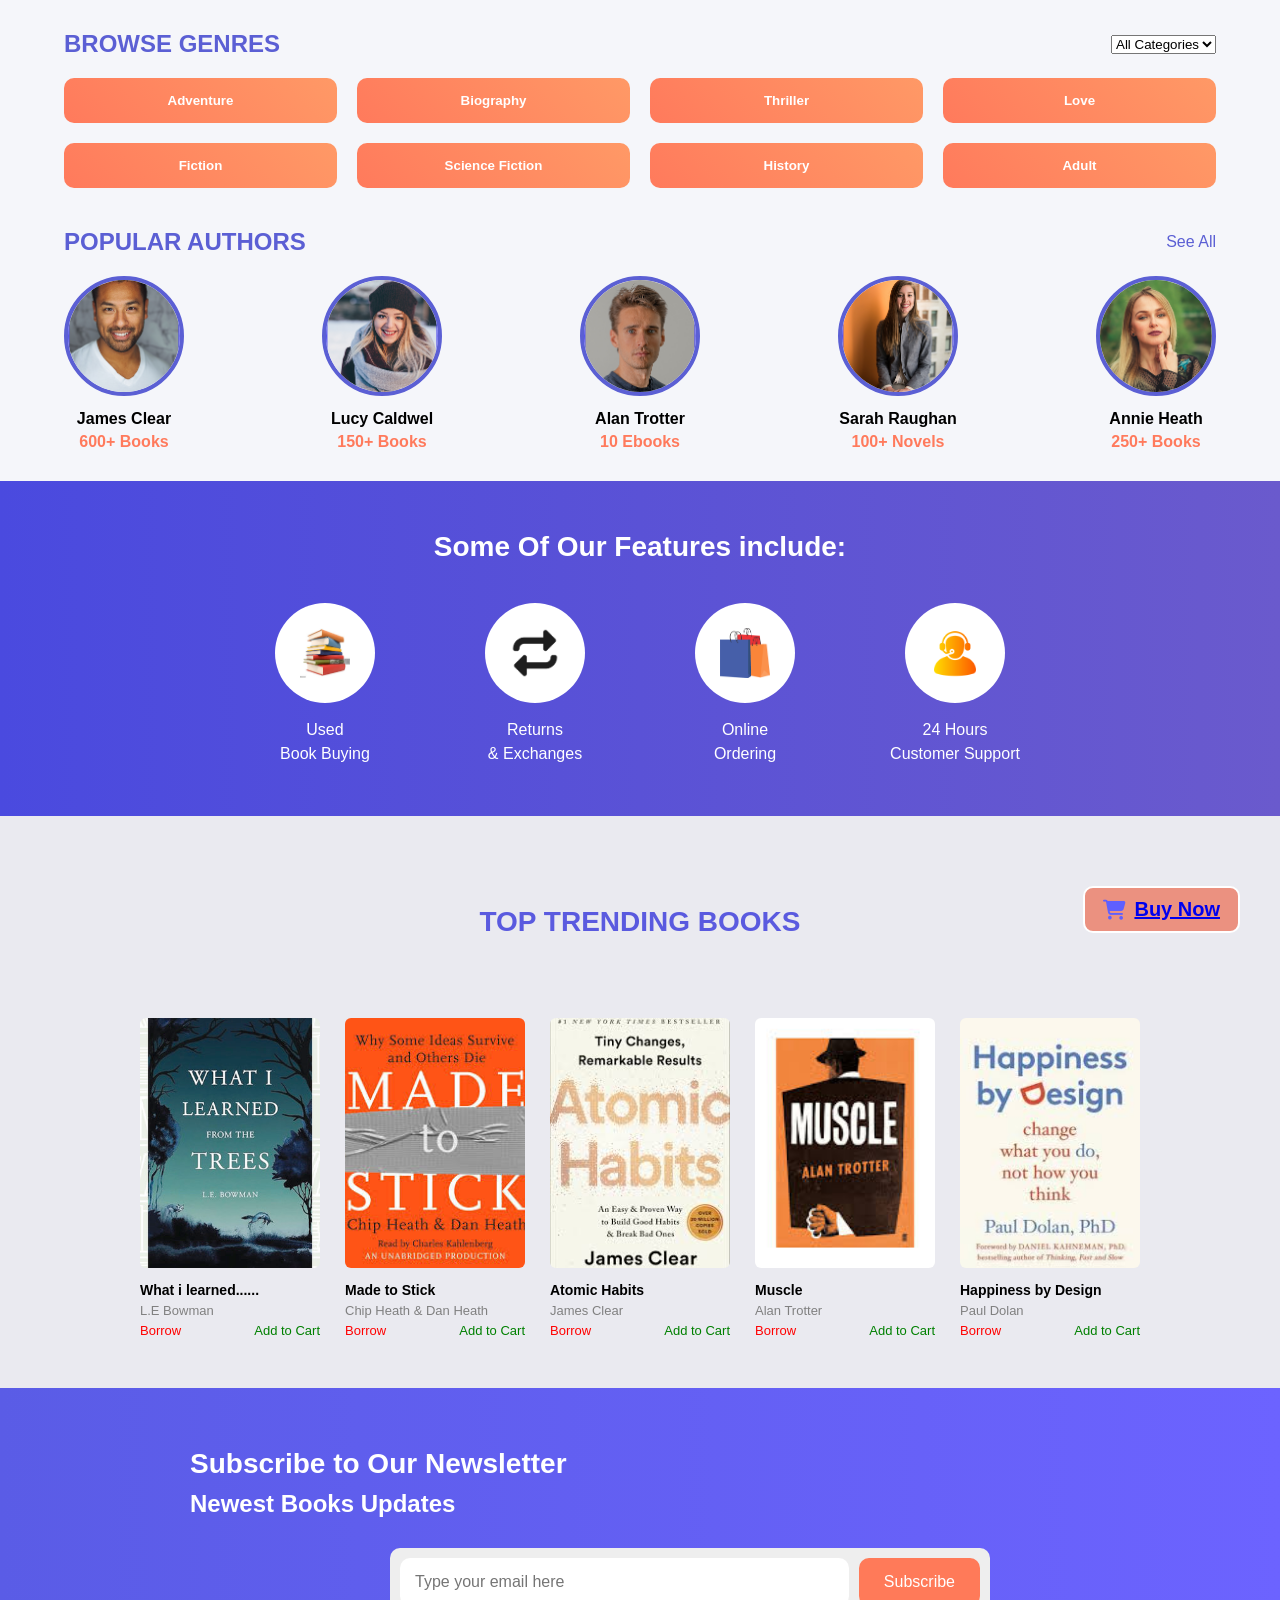
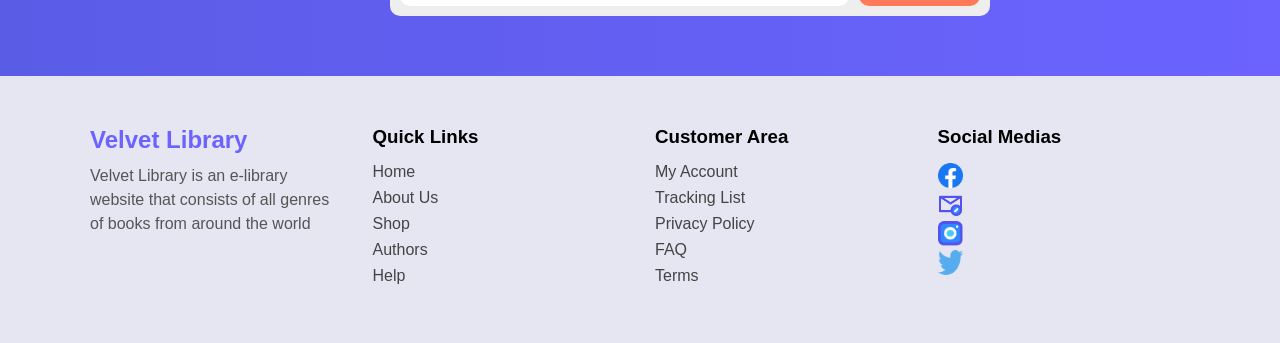
==== Index.html @ 9b8f3361 "first commit" ====
<!DOCTYPE html>
<html lang="en">
<head>
    <meta charset="UTF-8">
    <meta name="viewport" content="width=device-width, initial-scale=1.0">
    <title>Document</title>
    <link rel="stylesheet" href="style.css">
    <link rel="stylesheet" href="https://cdnjs.cloudflare.com/ajax/libs/font-awesome/6.5.0/css/all.min.css">
</head>
<body>
 
    <!-- Akhi start -->
     <div class="container">

    <!-- Browse Genres -->
    <div class="header">
        <h2>BROWSE GENRES</h2>
        <select>
            <option>All Categories</option>
            <option>Adventure</option>
            <option>Biography</option>
            <option>Thriller</option>  
            <option>Love</option>
            <option>Fiction</option>
            

        </select>
    </div>

    <div class="genres">
        <button>Adventure</button>
        <button>Biography</button>
        <button>Thriller</button>
        <button>Love</button>
        <button>Fiction</button>
        <button>Science Fiction</button>
        <button>History</button>
        <button>Adult</button>
    </div>

    <!-- Popular Authors -->
    <div class="header">
        <h2>POPULAR AUTHORS</h2>
        <a href="#">See All</a>
    </div>

    <div class="authors">

        <div class="author-card">
            <img src="img/img-1.png">
            <h4>James Clear</h4>
            <p>600+ Books</p>
        </div>

        <div class="author-card">
            <img src="img/img-2.png">
            <h4>Lucy Caldwel</h4>
            <p>150+ Books</p>
        </div>

        <div class="author-card">
            <img src="img/img-3.png">
            <h4>Alan Trotter</h4>
            <p>10 Ebooks</p>
        </div>

        <div class="author-card">
            <img src="img/img-4.png">
            <h4>Sarah Raughan</h4>
            <p>100+ Novels</p>
        </div>

        <div class="author-card">
            <img src="img/img-5.png">
            <h4>Annie Heath</h4>
            <p>250+ Books</p>
        </div>

    </div>

</div>
<!-- Akhi end -->


 <!-- Amaya start -->

    <section class="features">
  <h2>Some Of Our Features include:</h2>

  <div class="feature-container">

    <div class="feature">
      <div class="circle"><img src="img/download(1).png" alt="book"></div>
      <p>Used<br>Book Buying</p>
    </div>

    <div class="feature">
      <div class="circle"><img src="img/images (1).png" alt="return"></div>
      <p>Returns<br>& Exchanges</p>
    </div>

    <div class="feature">
      <div class="circle"><img src="img/bag.png" alt="cart"></div>
      <p>Online<br>Ordering</p>
    </div>

    <div class="feature">
      <div class="circle"><img src="img/suppor.png" alt="support"></div>
      <p>24 Hours<br>Customer Support</p>
    </div>

  </div>
</section>



<!-- section-2 -->
<section class="books">
 
  <div class="trending-section">
    <h2>TOP TRENDING BOOKS</h2>

    <button class="login-btn">
       <i class="fa-solid fa-cart-shopping"></i><a href="Form.html">Buy Now</a>
    </button>

    <!-- books here -->
</div>

  <div class="book-container">

    <div class="book">
      <img src="img/book-1.jpg.jpeg" alt="">
      <h4>What i learned......</h4>
      <p class="author">L.E Bowman</p>
      <div class="actions">
        <span class="borrow">Borrow</span>
        <span class="cart">Add to Cart</span>
      </div>
    </div>
    
   
    <div class="book">
      <img src="img/book-2.png" alt="">
      <h4>Made to Stick</h4>
      <p class="author">Chip Heath & Dan Heath</p>
      <div class="actions">
        <span class="borrow">Borrow</span>
        <span class="cart">Add to Cart</span>
      </div>
    </div>

    <div class="book">
      <img src="img/book-3.png" alt="">
      <h4>Atomic Habits</h4>
      <p class="author">James Clear</p>
      <div class="actions">
        <span class="borrow">Borrow</span>
        <span class="cart">Add to Cart</span>
      </div>
    </div>

    <div class="book">
      <img src="img/book-4 .png" alt="">
      <h4>Muscle</h4>
      <p class="author">Alan Trotter</p>
      <div class="actions">
        <span class="borrow">Borrow</span>
        <span class="cart">Add to Cart</span>
      </div>
    </div>

    <div class="book">
      <img src="img/book-5(1).png" alt="">
      <h4>Happiness by Design</h4>
      <p class="author">Paul Dolan</p>
      <div class="actions">
        <span class="borrow">Borrow</span>
        <span class="cart">Add to Cart</span>
      </div>
    </div>

  </div>
</section>
  <!-- Amaya end -->


  <!-- Joysree start -->
   <!-- Section start -->
    <section class="newsletter">
        <div class="newsletter-content">
            <h2>Subscribe to Our Newsletter</h2>
            <h3>Newest Books Updates</h3>

            <div class="subscribe-box">
                <input type="email" placeholder="Type your email here">
                <button>Subscribe</button>
            </div>
        </div>
    </section>
    <!-- section end -->

    <!-- Footer -->
    <footer class="footer">
        <div class="footer-container">

            <!-- Logo & Description -->
            <div class="footer-box">
                <h2 class="logo">Velvet Library</h2>
                <p>
                    Velvet Library is an e-library website that 
                    consists of all genres of books from around the world
                </p>
            </div>

            <!-- Quick Links -->
            <div class="footer-box">
                <h3>Quick Links</h3>
                <ul>
                    <li>Home</li>
                    <li>About Us</li>
                    <li>Shop</li>
                    <li>Authors</li>
                    <li>Help</li>
                </ul>
            </div>
            <!-- end -->

            <!-- Customer Area -->
            <div class="footer-box">
                <h3>Customer Area</h3>
                <ul>
                    <li>My Account</li>
                    <li>Tracking List</li>
                    <li>Privacy Policy</li>
                    <li>FAQ</li>
                    <li>Terms</li>
                </ul>
            </div>
            <!-- end -->

            <!-- Social Media -->
            <div class="footer-box">
                <h3>Social Medias</h3>
                <div class="social-icons">
                    <img src="img/logos_facebook.png" alt="">
                    <br>
                    <img src="img/icon-park_email-block.png" alt="">
                    <br>
                    <img src="img/Group.png" alt="">  
                    <br>
                    <img src="img/Vector.png" alt="">
                </div>
            </div>
            <!-- end -->

        </div>
    </footer>
    <!-- end -->
     <!-- joysree end -->

</body>
</html>
---- style.css ----
/* Akhi start */
body {
    font-family: Arial, sans-serif;
    background: #f5f6fa;
    margin: 0;
    padding: 0;
}

.container {
    width: 90%;
    margin: auto;
    padding: 30px 0;
}

/* Header */
.header {
    display: flex;
    justify-content: space-between;
    align-items: center;
    margin-bottom: 20px;
}

.header h2 {
    color: #5b5fd4;
}

.header a {
    text-decoration: none;
    color: #5b5fd4;
}

/* Genres */
.genres {
    display: grid;
    grid-template-columns: repeat(4, 1fr);
    gap: 20px;
    margin-bottom: 40px;
}

.genres button {
    padding: 15px;
    border: none;
    border-radius: 10px;
    background: linear-gradient(45deg, #ff7a5c, #ff9966);
    color: white;
    font-weight: bold;
    cursor: pointer;
    transition: 0.3s;
}

.genres button:hover {
    transform: scale(1.05);
}

/* Authors */
.authors {
    display: flex;
    justify-content: space-between;
    gap: 20px;
}

.author-card {
    text-align: center;
}

.author-card img {
    width: 120px;
    height: 120px;
    border-radius: 50%;
    border: 4px solid #5b5fd4;
    object-fit: cover;
}

.author-card h4 {
    margin: 10px 0 5px;
}

.author-card p {
    color: #ff7a5c;
    font-weight: bold;
}

/* Akhi end */
/* Amaya start */
/* section-1*/
body {
  margin: 0;
  font-family: Arial, sans-serif;
}

.features {
  background: linear-gradient(90deg, #4a4adf, #6a5acd);
  color: white;
  text-align: center;
  padding: 50px 20px;
}

.features h2 {
  font-size: 28px;
  margin-bottom: 40px;
}

.feature-container {
  display: flex;
  justify-content: center;
  gap: 60px;
  flex-wrap: wrap;
}

.feature {
  width: 150px;
}

.circle {
  width: 100px;
  height: 100px;
  background: white;
  border-radius: 50%;
  display: flex;
  align-items: center;
  justify-content: center;
  margin: 0 auto 15px;
}

.circle img {
  width: 50px;
  height: 50px;
}

.feature p {
  font-size: 16px;
  line-height: 1.5;
}






.books {
  background: #eaeaf0;
  padding: 50px 20px;
  text-align: center;
}
.trending-section {
    position: relative;
    padding: 40px;
}

.login-btn {
    position: absolute;
    top: 20px;
    right: 20px;

    display: flex;
    align-items: center;
    gap: 8px;

    padding: 10px 18px;
    font-size: 20px;

    background: #eb9180;
    color: #5f5fff;
    font: bold 20px Arial, sans-serif;

    border: 2px solid #ffffff;
    border-radius: 10px;

    cursor: pointer;
    transition: 0.3s;
}


.login-btn:hover {
    background: #5f5fff;
    color: white;
}
.form {
    
    display: inline-block;
    margin-left: 60px;


}

.books h2 {
  color: #5a5adf;
  font-size: 28px;
  margin-bottom: 40px;
}

.book-container {
  display: flex;
  justify-content: center;
  gap: 25px;
  flex-wrap: wrap;
}

.book {
  width: 180px;
  text-align: left;
}

.book img {
  width: 100%;
  height: 250px;
  object-fit: cover;
  border-radius: 6px;
}

.book h4 {
  font-size: 14px;
  margin: 10px 0 5px;
}

.author {
  font-size: 13px;
  color: gray;
}

.actions {
  display: flex;
  justify-content: space-between;
  margin-top: 5px;
  font-size: 13px;
}

.borrow {
  color: red;
  cursor: pointer;
}

.cart {
  color: green;
  cursor: pointer;
}
/* amaya end */

/* joysree start */
* {
    margin: 0;
    padding: 0;
    box-sizing: border-box;
    font-family: Arial, sans-serif;
}

/* Newsletter Section */
.newsletter {
    background: linear-gradient(90deg, #5a5ce6, #6c63ff);
    padding: 60px 20px;
    color: white;
}

.newsletter-content {
    max-width: 900px;
    margin: auto;
}

.newsletter h2 {
    font-size: 28px;
    margin-bottom: 10px;
}

.newsletter h3 {
    font-size: 24px;
    margin-bottom: 30px;
}

.subscribe-box {
    display: flex;
    background: #eee;
    border-radius: 10px;
    padding: 10px;
    max-width: 600px;
    margin-left: 200px;

   
}

.subscribe-box input {
    flex: 1;
    border: none;
    padding: 15px;
    border-radius: 10px;
    outline: none;
    font-size: 16px;
}

.subscribe-box button {
    background: #ff7a59;
    border: none;
    padding: 15px 25px;
    color: white;
    border-radius: 10px;
    cursor: pointer;
    font-size: 16px;
    margin-left: 10px;
}

.subscribe-box button:hover {
    background: #ff5c3c;
}

/* Footer */
.footer {
    background: #e6e6f2;
    padding: 50px 20px;
}

.footer-container {
    max-width: 1100px;
    margin: auto;
    display: flex;
    justify-content: space-between;
    flex-wrap: wrap;
    gap: 30px;
}

.footer-box {
    flex: 1;
    min-width: 200px;
}

.logo {
    color: #6c63ff;
    margin-bottom: 10px;
}

.footer-box p {
    color: #555;
    line-height: 1.5;
    
}

.footer-box h3 {
    margin-bottom: 15px;
}

.footer-box ul {
    list-style: none;
}

.footer-box ul li {
    margin-bottom: 8px;
    color: #444;
    cursor: pointer;
}

.footer-box ul li:hover {
    color: #6c63ff;
}

.social-icons img {
    display: inline-block;
    font-size:20px;
    margin-right: 10px;
    cursor: pointer;
    width: 25px;
    height: 25px;
   
}
/* joysree end */
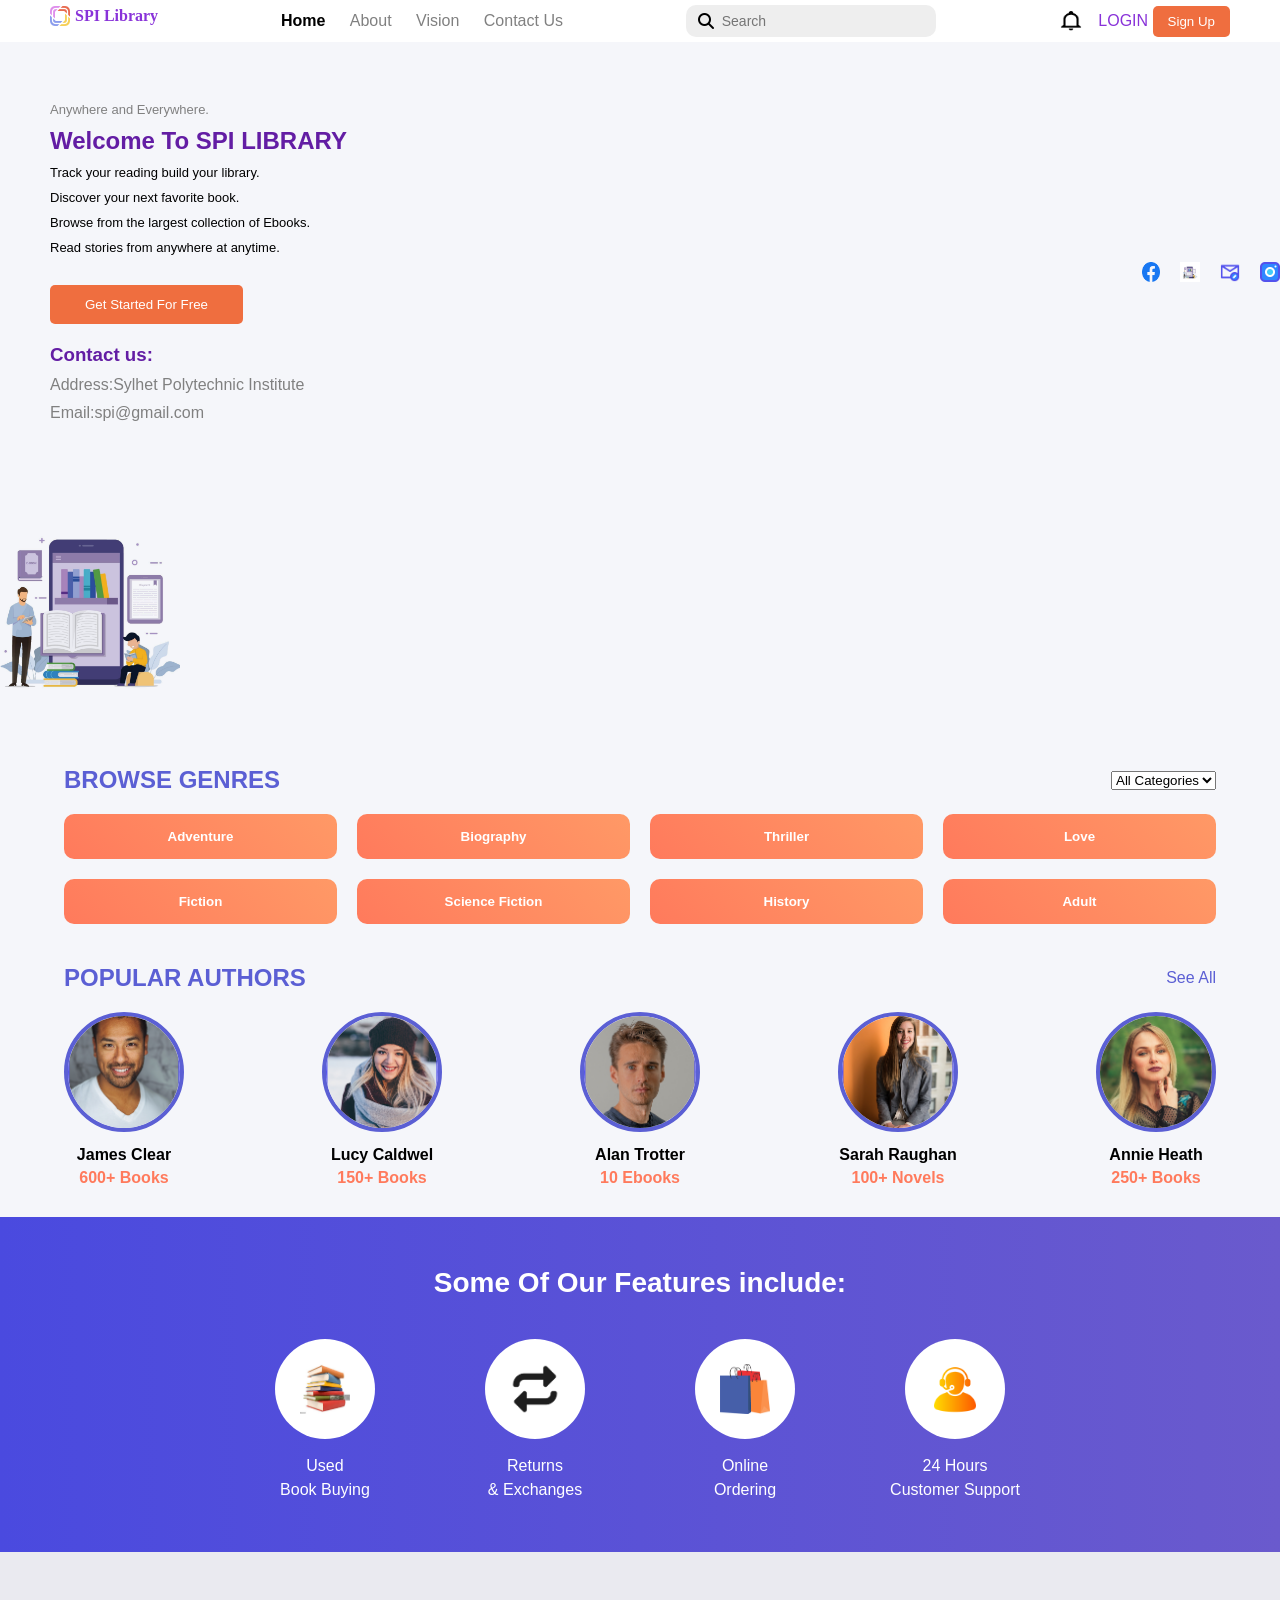
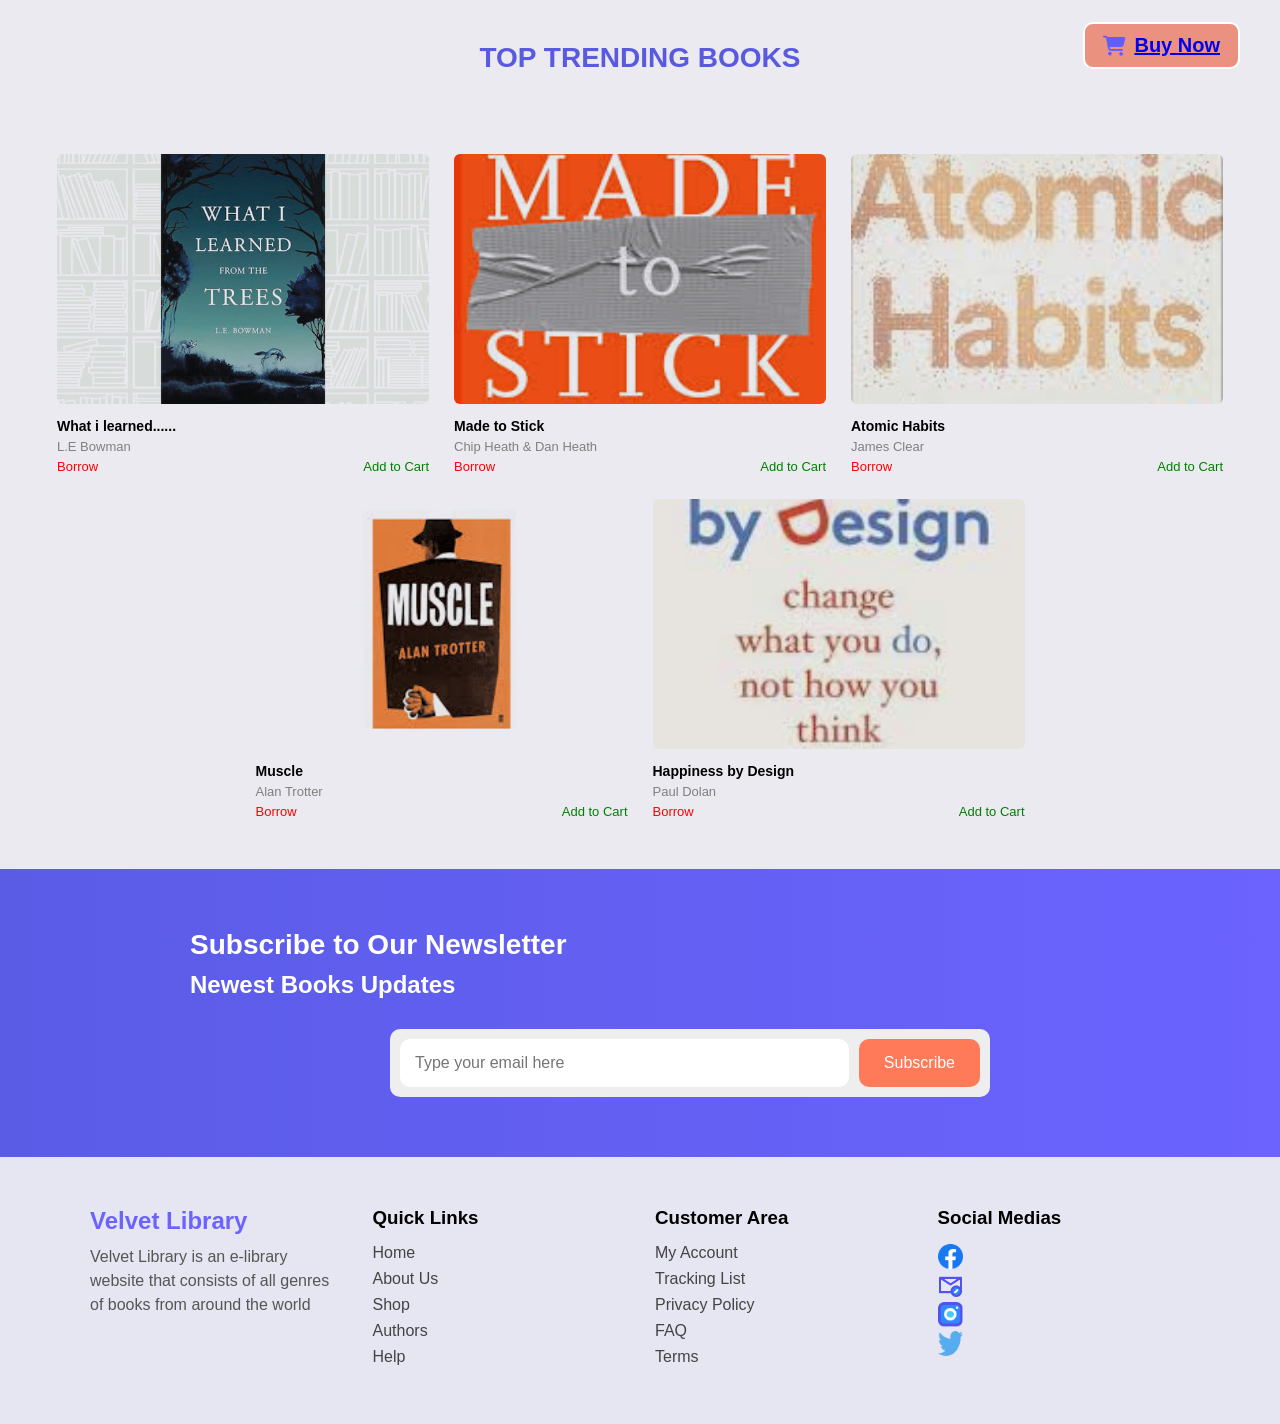
==== commit f159185f: "Add navbar and main section to Index.html" ====
--- a/Index.html
+++ b/Index.html
@@ -8,6 +8,74 @@
     <link rel="stylesheet" href="https://cdnjs.cloudflare.com/ajax/libs/font-awesome/6.5.0/css/all.min.css">
 </head>
 <body>
+    <!--Sabrina start  -->
+    <!--navbar-->
+
+    <header>
+
+        <div class="logo">
+            <img src="img/logo.png" alt="">
+            <span class="highlight">SPI Library</span>
+        </div>
+
+        <nav>
+            <div>
+                <a class="home" href="">Home</a>
+                <a href="">About</a>
+                <a href="">Vision</a>
+                <a href="">Contact Us</a>
+            </div>
+        </nav>
+
+        <div class="search-box">
+
+            <i class="fa-solid fa-magnifying-glass"></i>
+
+            <input type="text" placeholder="Search">
+        </div>
+        <div>
+            <img class="bell" src="img/bell.png" alt="">
+
+
+            <a href="" class="login">LOGIN</a>
+            <button class="signup">Sign Up</button>
+        </div>
+
+    </header>
+
+    <div class="full">
+        <div>
+
+            <section class="main">
+                <div class="text">
+                    <p class="small">Anywhere and Everywhere.</p>
+                    <h1>Welcome To SPI LIBRARY</h1>
+                    <p>Track your reading build your library.</p>
+                    <p>Discover your next favorite book.</p>
+                    <p>Browse from the largest collection of Ebooks.</p>
+                    <p>Read stories from anywhere at anytime.</p>
+                </div>
+                <button class="start">Get Started For Free</button>
+                <div class="address">
+                    <h3>Contact us:</h3>
+
+                    <p>Address:Sylhet Polytechnic Institute</p>
+                    <p>Email:spi@gmail.com</p>
+                </div>
+        </div>
+                <div class="icon">
+                    <img src="img/facebook.png" alt="">
+                    <img src="img/book3.jpg.jpeg" alt="">
+                    <img src="img/mail.png" alt="">
+                    <img src="img/instagram.png" alt="">
+                </div>
+        </div>
+        <div class="book">
+            <img src="img/book3.jpg.jpeg" alt="">
+        </div>
+    </div>
+    </section>
+    <!-- sabrina end -->
  
     <!-- Akhi start -->
      <div class="container">
@@ -260,4 +328,4 @@
      <!-- joysree end -->
 
 </body>
-</html>+</html>
--- a/style.css
+++ b/style.css
@@ -1,4 +1,187 @@
-
+/*sabrina start  */
+* {
+    margin: 0;
+    padding: 0;
+    box-sizing: border-box;
+    font-family: Arial, sans-serif;
+}
+
+body {
+    background-color: rgb(233, 233, 249);
+}
+
+header {
+    display: flex;
+    justify-content: space-between;
+    align-items: center;
+    background: white;
+    padding: 5px 50px;
+}
+
+.logo {
+    display: flex;
+    align-items: center;
+    gap: 5px;
+
+}
+.logo img {
+
+    height: 20px;
+    width: 20px;
+
+}
+
+
+.highlight {
+    color: rgb(137, 51, 217);
+    font-family: serif;
+    font-weight: bold;
+
+}
+
+nav a {
+    margin: 0 10px;
+    text-decoration: none;
+    color: gray;
+}
+
+.home {
+    color: #000;
+    font-weight: bold;
+}
+.search-box {
+    display: flex;
+    align-items: center;
+    background: #eee;
+    border-radius: 10px;
+    padding: 8px 12px;
+    width: 250px;
+
+}
+
+.search-box i {
+    color: #000;
+    font-size: 16px;
+    margin-right: 8px;
+
+}
+
+.search-box input {
+    border: none;
+    outline: none;
+    background: transparent;
+    font-size: 14px;
+    width: 100%;
+
+}
+
+.bell {
+    height: 20px;
+    vertical-align: middle;
+    cursor: pointer;
+
+}
+
+
+.login {
+    text-decoration: none;
+    color: rgb(137, 51, 217);
+
+}
+
+.signup {
+    background: rgb(239, 110, 63);
+    color: white;
+    border: none;
+    padding: 8px 15px;
+    border-radius: 5px;
+}
+
+.main {
+
+    justify-content: space-between;
+    padding: 50px;
+
+}
+.text {
+    width: 100%;
+    max-width: 800px;
+
+}
+
+.small {
+    color: grey;
+}
+
+.text h1 {
+    color: rgb(99, 29, 164);
+    margin: 10px 0;
+    white-space: nowrap;
+}
+
+.text p {
+    margin: 10px 0;
+    font-size: small;
+
+}
+
+.start {
+    margin-top: 20px;
+
+    background: rgb(239, 110, 63);
+    color: white;
+    padding: 12px;
+    border: none;
+    border-radius: 5px;
+    padding-left: 35px;
+    padding-right: 35px;
+}
+
+.full {
+    justify-content: space-between;
+    align-items: center;
+    display: flex;
+}
+
+
+.book {
+    width: 35%;
+    text-align: center;
+    flex: 0 0 30%;
+
+}
+.book img {
+    width: 100%;
+
+    width: 450px;
+    height: 550px;
+    mix-blend-mode: multiply;
+
+
+}
+
+.address {
+    margin-top: 20px;
+}
+
+.address h3 {
+    color: rgb(99, 29, 164);
+    margin-bottom: 10px;
+
+}
+
+.address p {
+    color: grey;
+    margin-bottom: 10px;
+}
+
+.icon {
+    display: flex;
+    gap: 20px;
+    height: 20px;
+    margin-top: 20px;
+}
+/* sabrina end */
 /* Akhi start */
 body {
     font-family: Arial, sans-serif;
@@ -360,4 +543,4 @@
     height: 25px;
    
 }
-/* joysree end */+/* joysree end */
